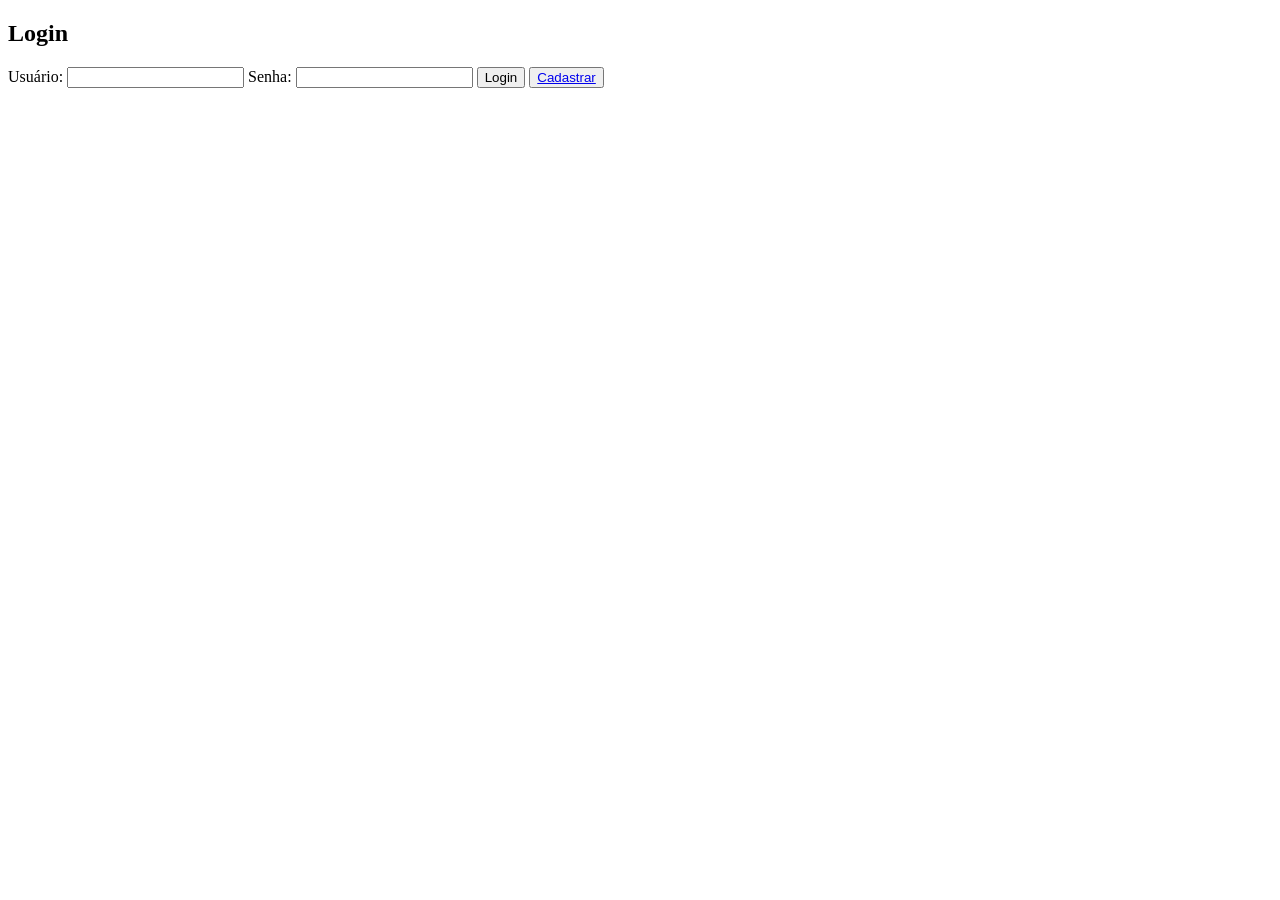
==== src/index.html @ 388edad5 "first commit" ====
<!DOCTYPE html>
<html lang="pt-br">
<head>
    <meta charset="UTF-8">
    <meta name="viewport" content="width=device-width, initial-scale=1.0">
    <link rel="stylesheet" href="./styles/style.css">
    <script src="./scripts/script.js" defer></script>

    <title>LoginFake</title>
</head>
<body>
    <section class="login-container">
        <h1>Login</h1>
        <form action="#" method="post">
            <label for="username">Usuário:</label>
            <input type="text" id="username" name="username" required>

            <label for="password">Senha:</label>
            <input type="password" id="password" name="password" required>

            <button  id="login-button" type="submit">Login</button>
            <button id="cadastrar-button" type="button"><a href="./cadastrar.html">Cadastrar</a></button>
        </form>
    </section>
</body>
</html>
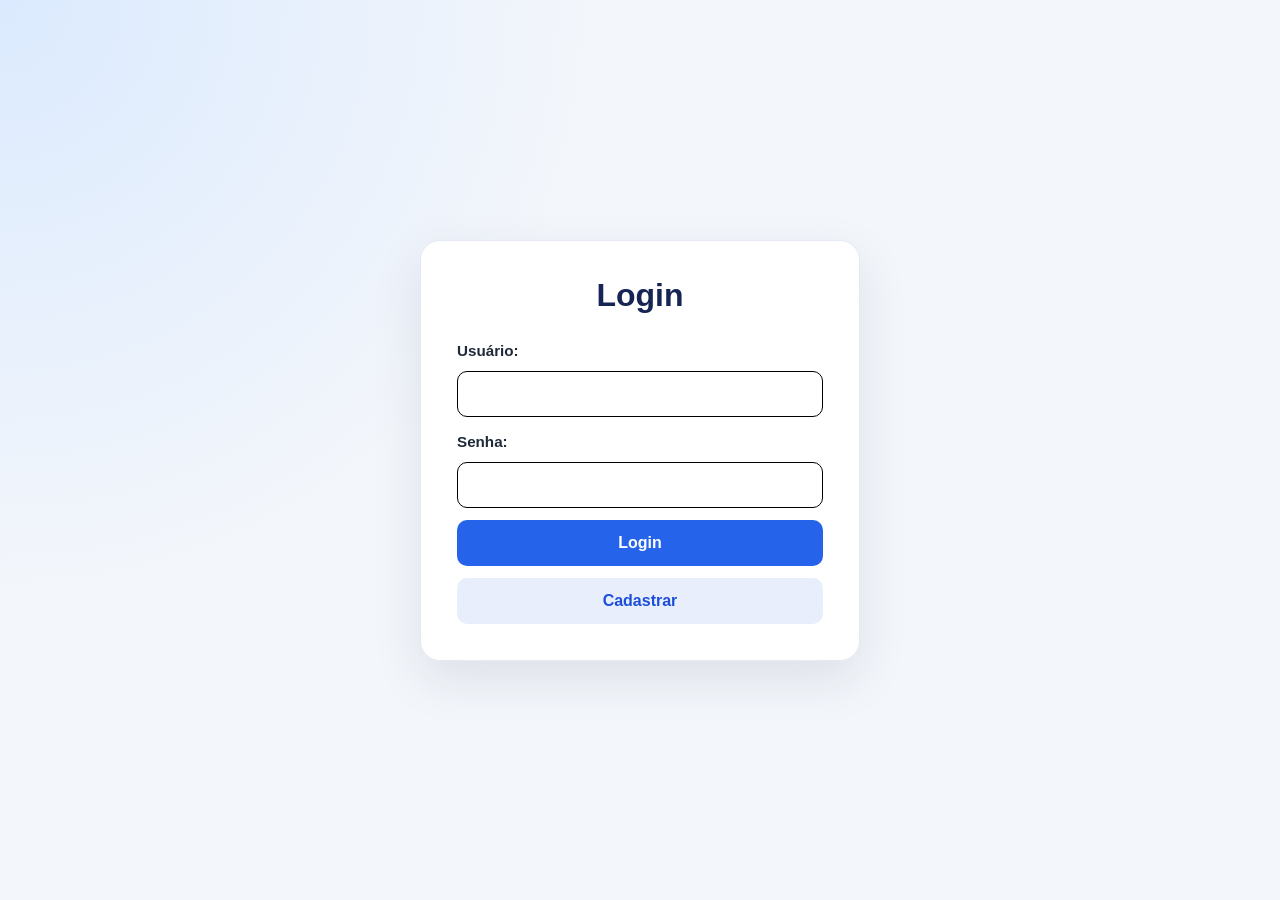
==== commit 61c17b13: "Finalizando a parte de front end" ====
--- a/src/index.html
+++ b/src/index.html
@@ -4,7 +4,7 @@
     <meta charset="UTF-8">
     <meta name="viewport" content="width=device-width, initial-scale=1.0">
     <link rel="stylesheet" href="./styles/style.css">
-    <script src="./scripts/script.js" defer></script>
+    <script type="module" src="./scripts/scriptLogin.js"></script>
 
     <title>LoginFake</title>
 </head>
@@ -19,7 +19,7 @@
             <input type="password" id="password" name="password" required>
 
             <button  id="login-button" type="submit">Login</button>
-            <button id="cadastrar-button" type="button"><a href="./cadastrar.html">Cadastrar</a></button>
+            <button id="cadastrar-button" type="button"><a href="./views/cadastrar.html">Cadastrar</a></button>
         </form>
     </section>
 </body>
--- a/src/styles/style.css
+++ b/src/styles/style.css
@@ -0,0 +1,153 @@
+:root {
+    font-family: Arial, Helvetica, sans-serif;
+    color: #1f2937;
+    background: #f3f6fb;
+}
+
+* {
+    box-sizing: border-box;
+}
+
+body {
+    display: grid;
+    min-height: 100vh;
+    margin: 0;
+    padding: 24px;
+    place-items: center;
+    background:
+        radial-gradient(circle at top left, #dbeafe 0, transparent 38%),
+        #f3f6fb;
+}
+
+.login-container,
+.cadastrar-container,
+.welcome-container {
+    width: min(100%, 440px);
+    padding: clamp(24px, 5vw, 36px);
+    border: 1px solid #e5eaf2;
+    border-radius: 20px;
+    background: #fff;
+    box-shadow: 0 18px 50px rgb(31 41 55 / 10%);
+}
+
+h1 {
+    margin: 0 0 24px;
+    color: #172554;
+    font-size: clamp(1.75rem, 5vw, 2rem);
+    text-align: center;
+}
+
+form {
+    display: grid;
+    gap: 12px;
+}
+
+label {
+    margin-top: 4px;
+    font-size: 0.95rem;
+    font-weight: 600;
+}
+
+input {
+    width: 100%;
+    min-height: 46px;
+    padding: 10px 12px;
+    border: 1px solid #000;
+    border-radius: 10px;
+    background: #fff;
+    color: inherit;
+    font: inherit;
+}
+
+input:focus-visible {
+    border-color: #2563eb;
+    outline: 3px solid rgb(37 99 235 / 20%);
+}
+
+button {
+    min-height: 46px;
+    padding: 10px 16px;
+    border: 0;
+    border-radius: 10px;
+    background: #2563eb;
+    color: #fff;
+    cursor: pointer;
+    font: inherit;
+    font-weight: 700;
+    transition: background-color 150ms ease, transform 150ms ease;
+}
+
+button:hover {
+    background: #1d4ed8;
+}
+
+button:active {
+    transform: translateY(1px);
+}
+
+button:focus-visible,
+a:focus-visible {
+    outline: 3px solid rgb(37 99 235 / 35%);
+    outline-offset: 3px;
+}
+
+button a {
+    display: grid;
+    min-height: 26px;
+    place-items: center;
+    color: inherit;
+    text-decoration: none;
+}
+
+.login-container #cadastrar-button,
+.cadastrar-container #login-button {
+    background: #e8eefc;
+    color: #1d4ed8;
+}
+
+.login-container #cadastrar-button:hover,
+.cadastrar-container #login-button:hover {
+    background: #dbe7ff;
+}
+
+#cadastro-message {
+    min-height: 1.2em;
+    margin: 4px 0 0;
+    color: #475569;
+    text-align: center;
+}
+
+.welcome-container {
+    text-align: center;
+}
+
+.welcome-container h3,
+.welcome-container h4 {
+    line-height: 1.5;
+}
+
+.welcome-container p {
+    margin: 24px 0 16px;
+    line-height: 1.6;
+}
+
+@media (max-width: 480px) {
+    body {
+        padding: 16px;
+    }
+
+    .login-container,
+    .cadastrar-container,
+    .welcome-container {
+        border-radius: 16px;
+    }
+}
+
+@media (prefers-reduced-motion: reduce) {
+    *,
+    *::before,
+    *::after {
+        scroll-behavior: auto !important;
+        transition-duration: 0.01ms !important;
+    }
+}
